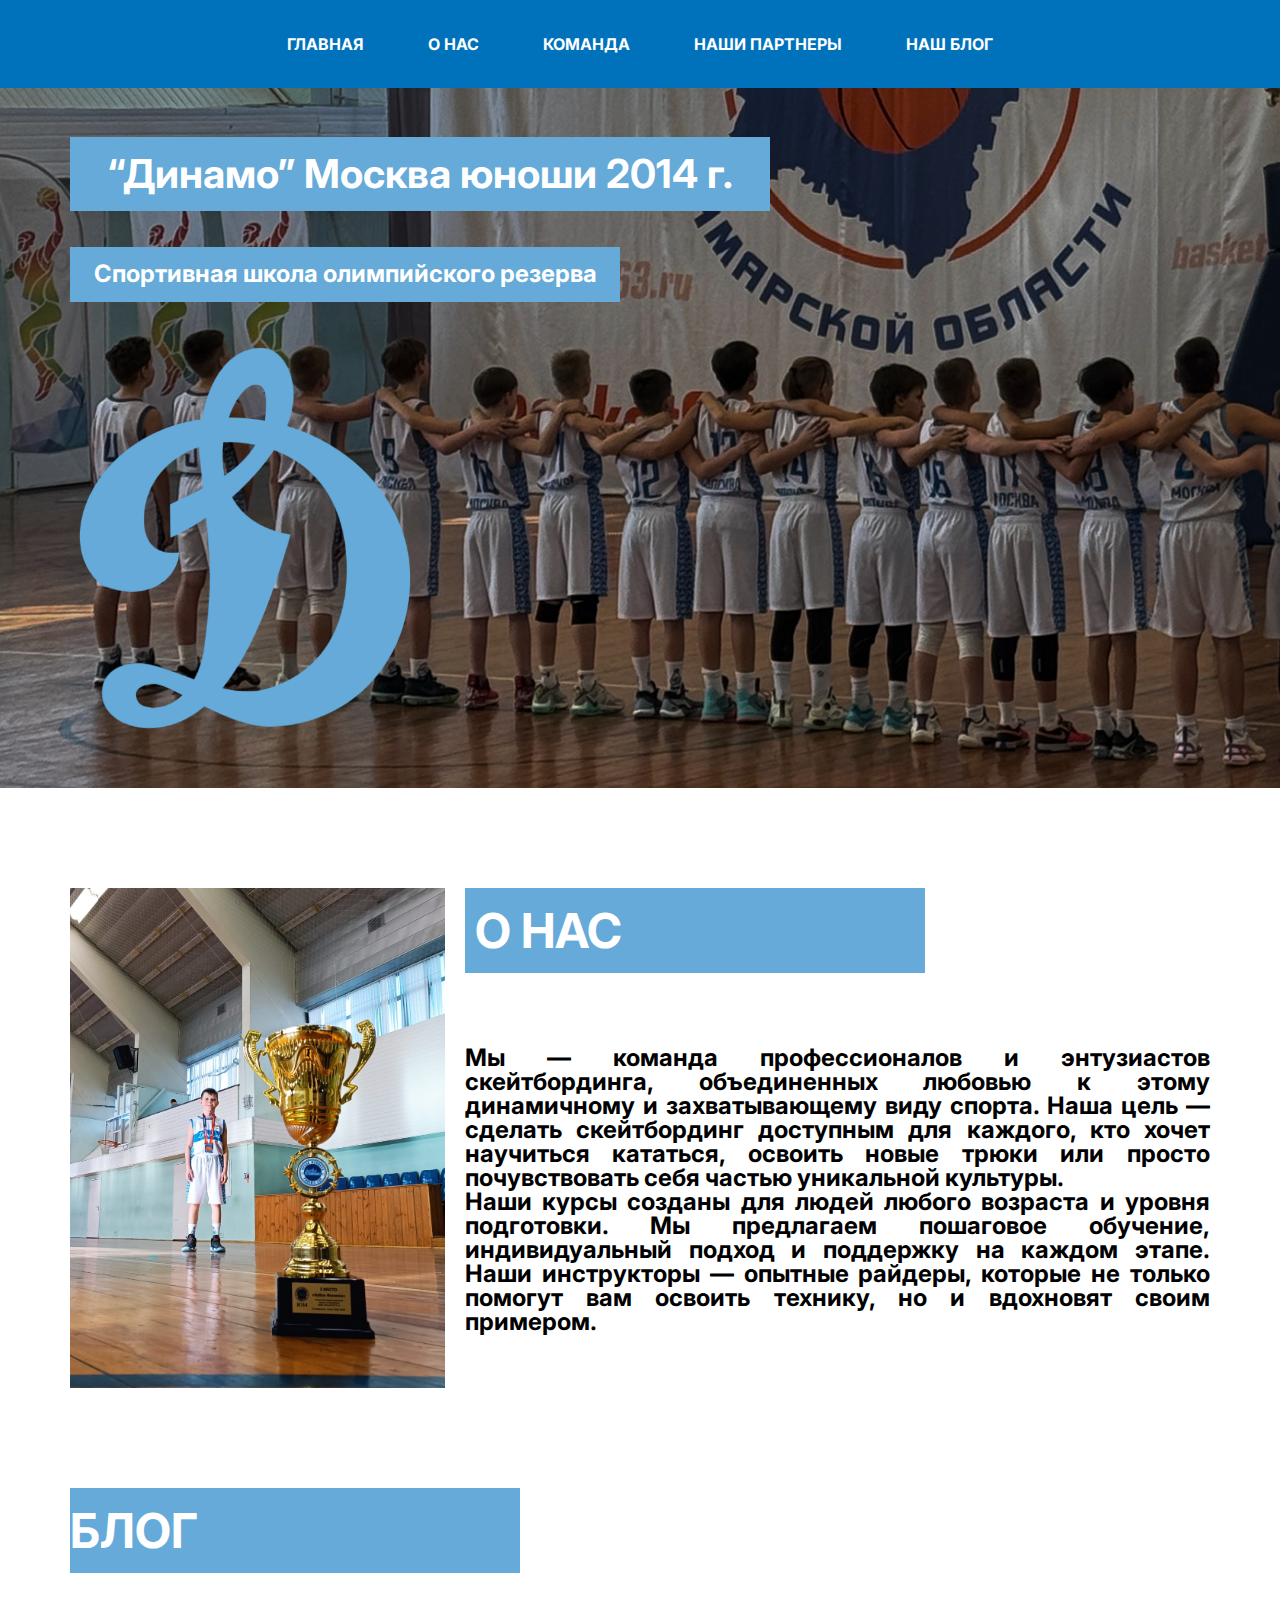
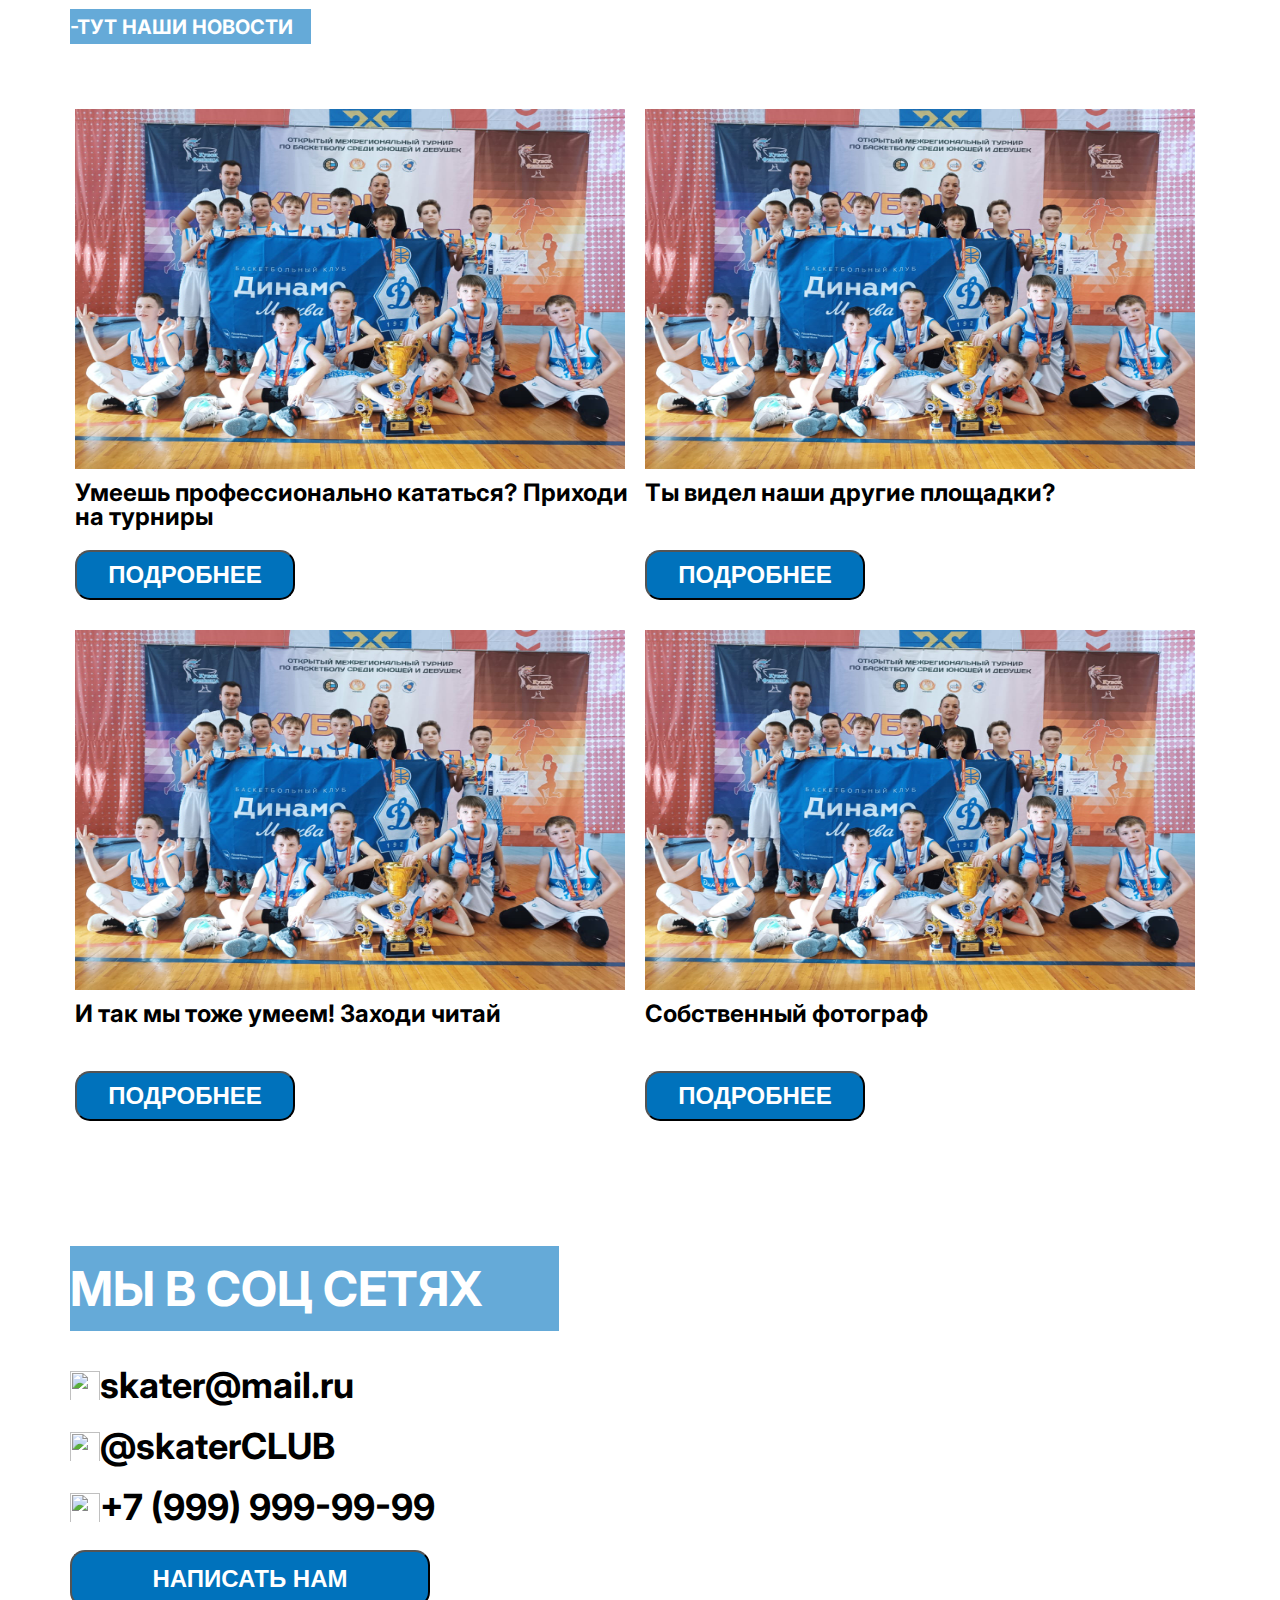
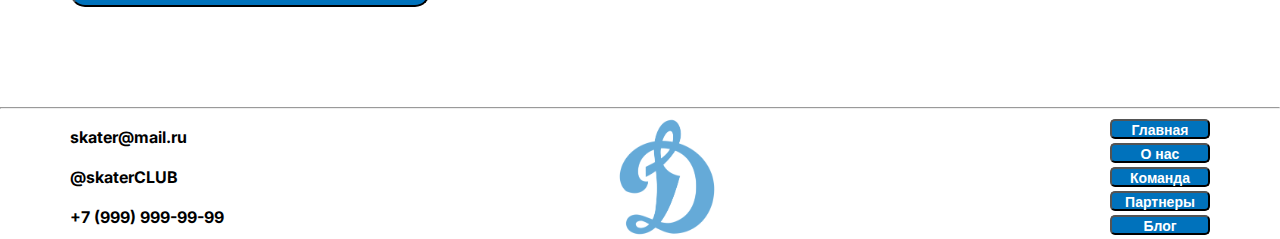
==== html/index.html @ da7fcb76 "добавил media" ====
<!DOCTYPE html>
<html lang="ru">

<head>
    <meta charset="UTF-8">
    <meta name="viewport" content="width=device-width, initial-scale=1.0">
    <link rel="stylesheet" href="/css/reset.css">
    <link rel="stylesheet" href="/css/style.css">
    <link rel="preconnect" href="https://fonts.googleapis.com">
    <link rel="preconnect" href="https://fonts.gstatic.com" crossorigin>
    <link
        href="https://fonts.googleapis.com/css2?family=Inter:ital,opsz,wght@0,14..32,100..900;1,14..32,100..900&family=Oswald:wght@200..700&display=swap"
        rel="stylesheet">
    <title>Динамо</title>
</head>

<body>
    <header>
        <div class="container header">
            <nav>
                <a href="">ГЛАВНАЯ</a>
                <a href="">О НАС</a>
                <a href="">КОМАНДА</a>
                <a href="">НАШИ ПАРТНЕРЫ</a>
                <a href="">НАШ БЛОГ</a>
            </nav>
        </div>
    </header>
    <main>
        <section id="cover">
            <div class="cover_text cover_content container">
                <h1>“Динамо” Москва
                    юноши 2014 г.</h1>
                <p class="cover_text2">Спортивная школа олимпийского резерва</p>
                <img src="/img/Logo_D.png" alt="" width="350px" height="400px">
            </div>
        </section>
        <section id="about_us">
            <div class="container about_us_content">
                <img src="/img/About_us_photo.jpeg" width="450px" height="500px" alt="">
                <div class="about_us_text">
                    <h2>О НАС</h2>
                    <p>Мы — команда профессионалов и энтузиастов скейтбординга, объединенных любовью к этому динамичному
                        и
                        захватывающему виду спорта. Наша цель — сделать скейтбординг доступным для каждого, кто хочет
                        научиться кататься, освоить новые трюки или просто почувствовать себя частью уникальной
                        культуры.</p>
                    <p>Наши курсы созданы для людей любого возраста и уровня подготовки. Мы предлагаем пошаговое
                        обучение,
                        индивидуальный подход и поддержку на каждом этапе. Наши инструкторы — опытные райдеры, которые
                        не
                        только помогут вам освоить технику, но и вдохновят своим примером.</p>
                </div>
        </section>
        </div>
        <section id="blog" class="container">
            <h2 class="blog_heading">БЛОГ</h2>
            <p class="blog_heading_2">-ТУТ НАШИ НОВОСТИ</p>
            <div class="cards_blog">
                <div class="card_blog">
                    <img src="/img/WhatsApp Image 2025-04-03 at 21.05.59.jpeg" width="550px" height="360px" alt="">
                    <p class="blog_content">Умеешь профессионально кататься? Приходи на турниры</p>
                    <button class="btn_blog">ПОДРОБНЕЕ</button>
                </div>

                <div class="card_blog">
                    <img src="/img/WhatsApp Image 2025-04-03 at 21.05.59.jpeg" width="550px" height="360px" alt="">
                    <p class="blog_content">Ты видел наши другие площадки?</p>
                    <button class="btn_blog">ПОДРОБНЕЕ</button>
                </div>

                <div class="card_blog">
                    <img src="/img/WhatsApp Image 2025-04-03 at 21.05.59.jpeg" width="550px" height="360px" alt="">
                    <p class="blog_content">И так мы тоже умеем! Заходи читай</p>
                    <button class="btn_blog">ПОДРОБНЕЕ</button>
                </div>

                <div class="card_blog">
                    <img src="/img/WhatsApp Image 2025-04-03 at 21.05.59.jpeg" width="550px" height="360px" alt="">
                    <p class="blog_content">Собственный фотограф</p>
                    <button class="btn_blog">ПОДРОБНЕЕ</button>
                </div>
            </div>
        </section>
        <section id="contacts" class="container">
            <h2 class="contacts_heading">МЫ В СОЦ СЕТЯХ</h2>
            <div class="contacts_content">
                <img src="/image/Letter.png" alt="" width="30px" height="30px">
                <p>skater@mail.ru</p>
            </div>
            <div class="contacts_content">
                <img src="/image/Telegram App.png" alt="" width="30px" height="30px">
                <p>@skaterCLUB</p>
            </div>
            <div class="contacts_content">
                <img src="/image/Phone.png" alt="" width="30px" height="30px">
                <p>+7 (999) 999-99-99</p>
            </div>
            <button class="btn_contacts">НАПИСАТЬ НАМ</button>
        </section>
    </main>
    <hr>
    <footer id="footer" class="container">
        <div class="footer">
                <div class="footer_contacts">
                    <p>skater@mail.ru</p>
                    <p>@skaterCLUB</p>
                    <p>+7 (999) 999-99-99</p>
                </div>
                <div class="footer_logo">
                <img src="/img/Logo_D.png" alt="" width="100px" height="120px">
            </div>
            <div class="footer_menu">
                <ul>
                    <li><button class="button_footer">Главная</button></li>
                    <li><button class="button_footer">О нас</button></li>
                    <li><button class="button_footer">Команда</button></li>
                    <li><button class="button_footer">Партнеры</button></li>
                    <li><button class="button_footer">Блог</button></li>
                </ul>
            </div>
        </div>
    </footer>
</body>

</html>
---- css/style.css ----
body {
    font-family: "Inter", sans-serif;
    font-optical-sizing: auto;
    font-weight: bold;
    font-style: normal;
}

.container {
    width: 1140px;
    margin: 0 auto;
    font-size: 16px;
}

.header {
    display: flex;
    justify-content: space-around;
    align-items: center;
    height: 88px;
}

header {

    justify-content: space-between;
    align-items: center;
    background-color: #0072BC;
}

nav a:hover {
    color: #65AAD8;
}

a {
    text-decoration: none;
    margin: 30px;
    color: white;
}

h1 {
    color: white;
    background-color: #65AAD8;
    font-size: 40px;
    margin-bottom: 36px;
    display: flex;
    align-items: center;
    justify-content: center;
    height: 74px;
    width: 613px;
}




.cover_text h1 {
    width: 700px;
}

.cover_text2 {
    color: white;
    background-color: #65AAD8;
    font-size: 24px;
    display: flex;
    align-items: center;
    justify-content: center;
    height: 55px;
    width: 550px;
    margin-bottom: 36px;
}

button:hover {
    background-color: white;
    color: #0072BC;
}

#cover {
    background-image: url(/img/Cover_bg.png);
    height: 700px;
    background-size: cover;
    display: flex;
    align-items: center;
}

.about_us_content {
    display: flex;
}

.about_us_text h2 {
    color: white;
    background-color: #65AAD8;
    margin-bottom: 73px;
    display: flex;
    align-items: center;
    height: 85px;
    width: 450px;
    font-size: 48px;
    margin-left: 20px;
    padding-left: 10px;
}

.about_us_text p {
    font-size: 24px;
    margin-left: 20px;
    text-align: justify;
}

#cover,
#about_us,
#blog,
#contacts {
    margin-bottom: 100px;
}



.blog_heading {
    color: white;
    background-color: #65AAD8;
    margin-bottom: 36px;
    display: flex;
    align-items: center;
    height: 85px;
    width: 450px;
    font-size: 48px;
}

.blog_heading_2 {
    color: white;
    background-color: #65AAD8;
    display: flex;
    align-items: center;
    height: 35px;
    width: 241px;
    font-size: 20px;
    margin-bottom: 60px;
}

.blog_content {
    font-size: 24px;
    margin-bottom: 24px;
    height: 45px;
}

.btn_blog {
    color: white;
    background-color: #0072BC;
    font-size: 24px;
    border-radius: 15px;
    height: 50px;
    width: 220px;
    font-weight: bold;
    font-style: normal;
}

.card_blog {
    width: 560px;
    flex-direction: column;
    margin: 5px;
    height: 511px;

}

.card_blog img {
    margin-bottom: 10px;
}

.cards_blog {
    display: flex;
    flex-wrap: wrap;
}

.contacts_heading {
    color: white;
    background-color: #65AAD8;
    margin-bottom: 36px;
    display: flex;
    align-items: center;
    height: 85px;
    width: 489px;
    font-size: 48px;
}

.contacts_content {
    display: flex;
    align-items: center;
    margin-bottom: 25px;
    font-size: 36px;
}

.btn_contacts {
    color: white;
    background-color: #0072BC;
    font-size: 24px;
    border-radius: 15px;
    height: 57px;
    width: 360px;
    font-weight: bold;
    font-style: normal;
}

.footer_contacts {
    line-height: 2.5;
    /* display: flex; */
}

.footer {
    display: flex;
    justify-content: space-between;
}

.footer_menu {
    line-height: 1.5;
}

.footer_menu button {
    color: white;
    background-color: #0072BC;
    font-size: 14px;
    border-radius: 5px;
    width: 100px;
    height: 20px;
    font-weight: bold;
    font-style: normal;
}

.button_footer:hover {
    background-color: white;
    color: #0072BC;
}

/* Медиазапросы */
@media (max-width: 1200px) {
    .container {
        width: 90%;
    }

    .cover_text h1 {
        font-size: 36px;
    }

    .cover_text2 {
        font-size: 20px;
    }


    .about_us_text h2 {
        height: 70px;
        width: 300px;
        font-size: 40px;
        margin-bottom: 50px;
    }

    .about_us_text p {
        font-size: 18px;
        text-align: justify;
    }

    .blog_heading {
        height: 70px;
        width: 300px;
        font-size: 40px;
    }

    .cards_blog{
        display: flex;
        justify-content: center;
    }

    .contacts_heading{
        height: 70px;
        width: 400px;
        font-size: 40px;
    }
    
    .contacts_content p{
        font-size: 30px;
    }

    /* .card_blog img{
        width: 450px;
        height: 300px;
    } */
}

@media (max-width: 800px) {}

@media (max-width: 480px) {}
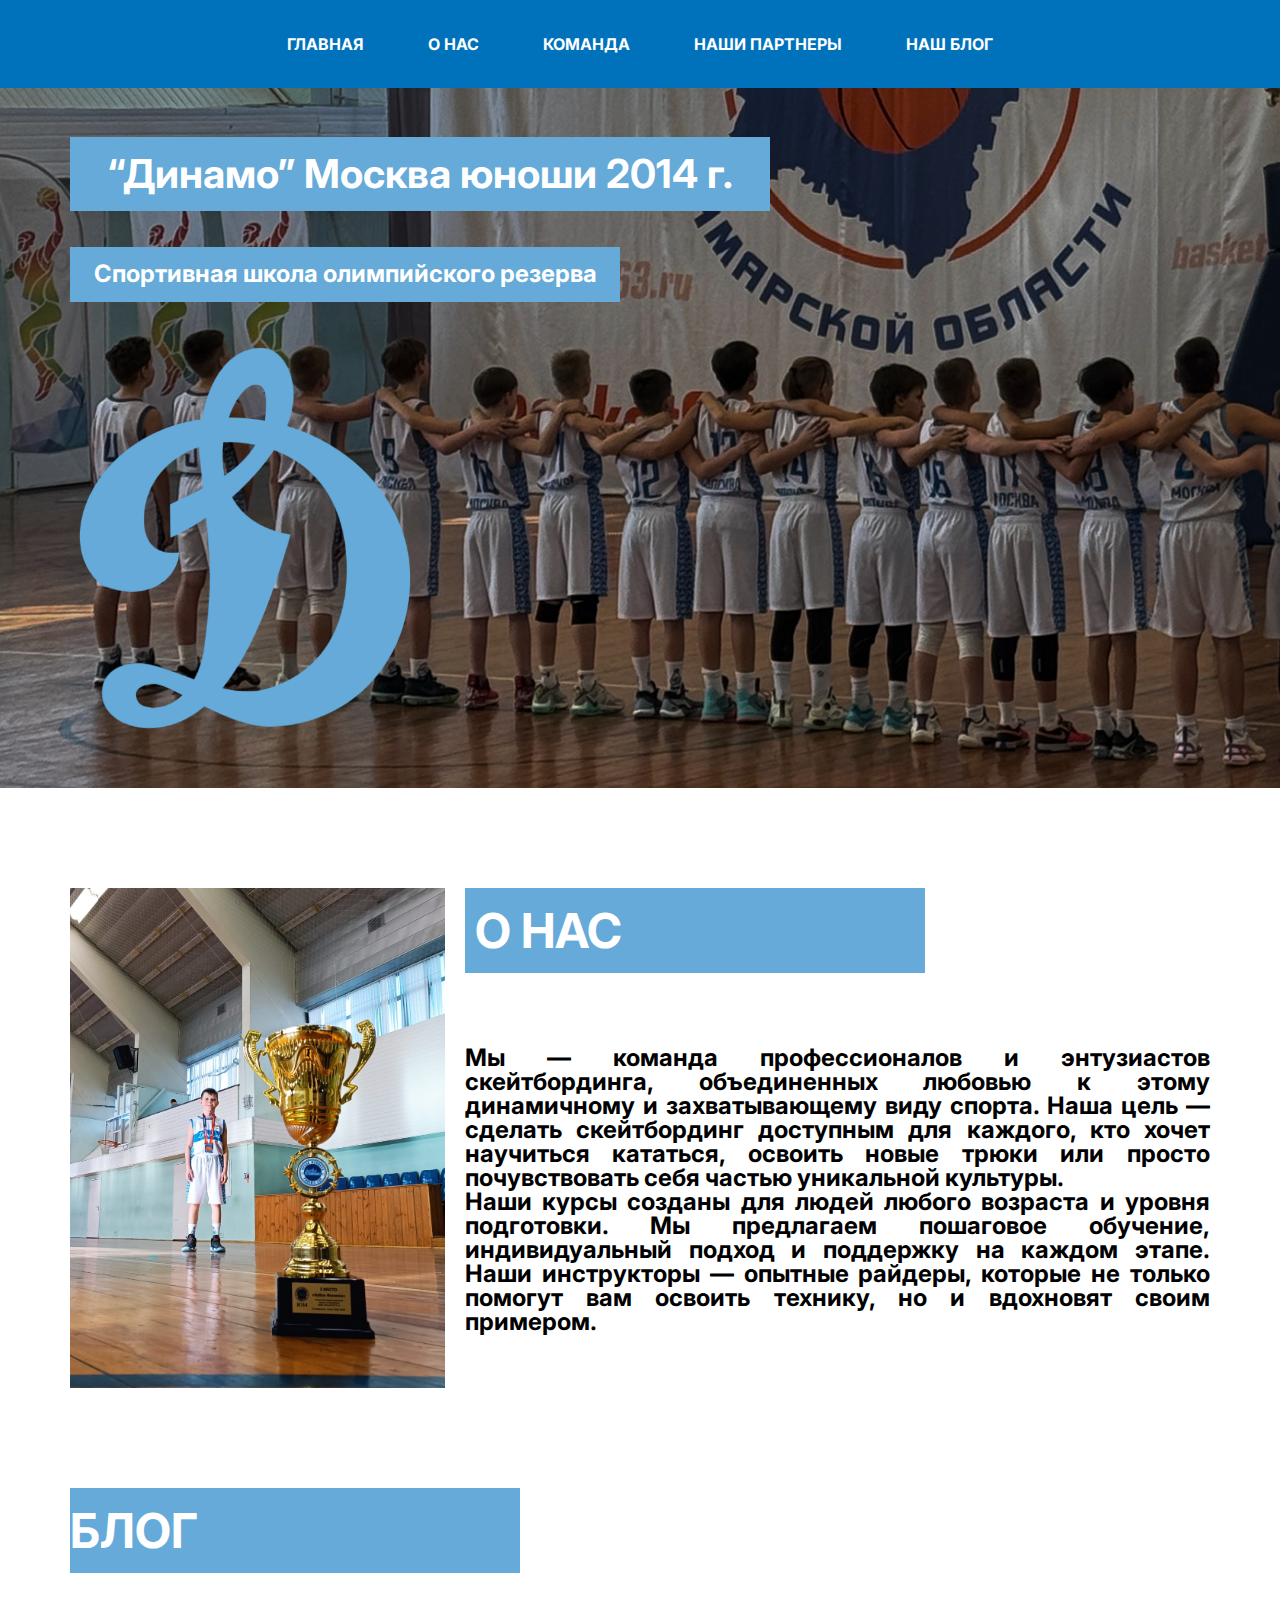
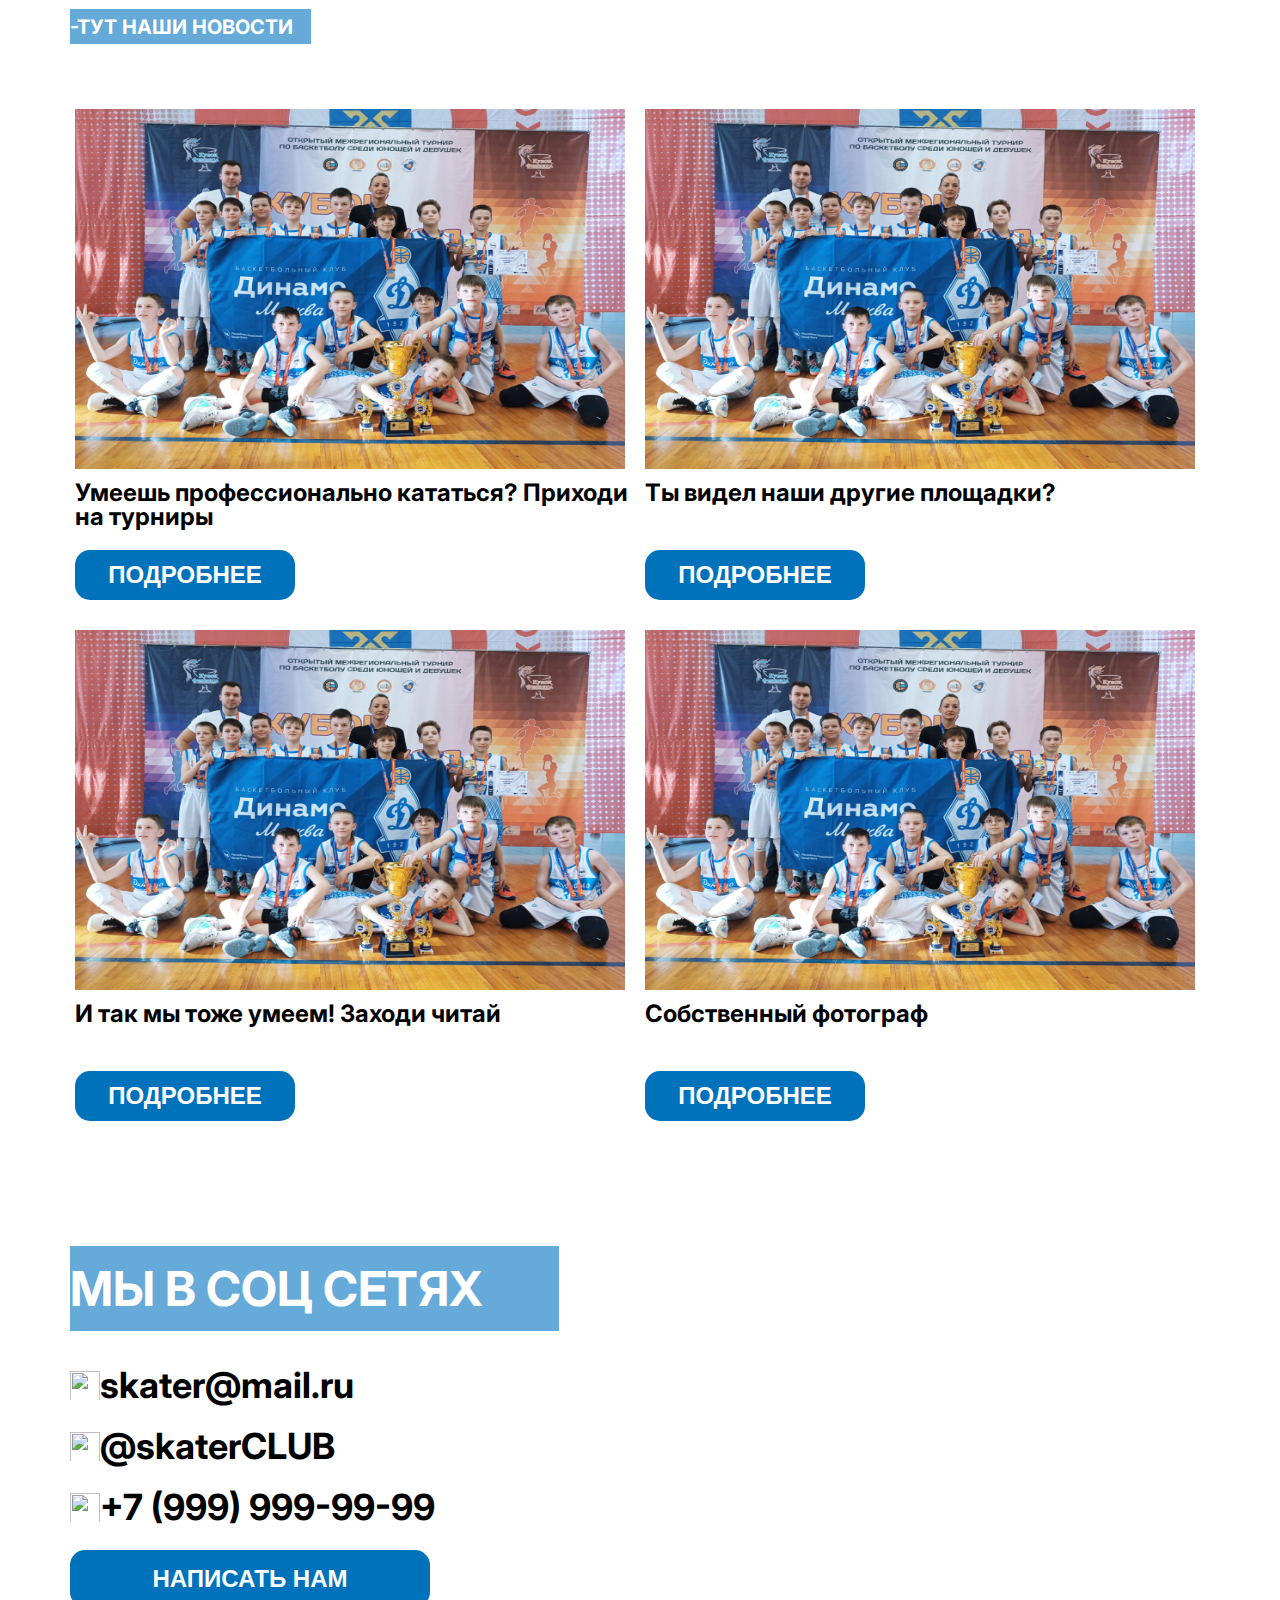
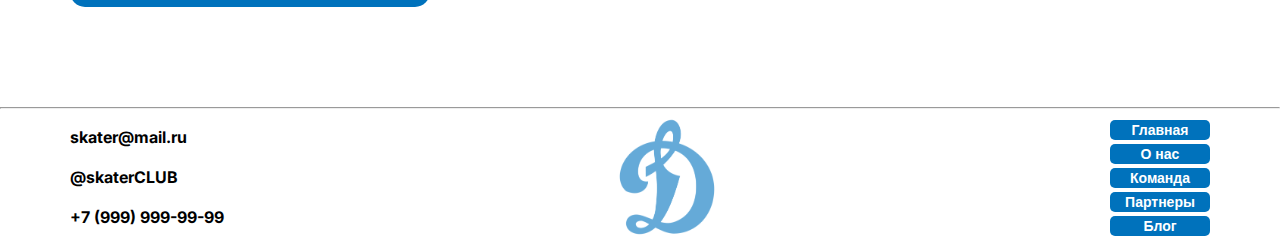
==== commit 21b00107: "team" ====
--- a/html/index.html
+++ b/html/index.html
@@ -17,10 +17,10 @@
 <body>
     <header>
         <div class="container header">
-            <nav>
+            <nav class="menu">
                 <a href="">ГЛАВНАЯ</a>
                 <a href="">О НАС</a>
-                <a href="">КОМАНДА</a>
+                <a href="/html/team.html">КОМАНДА</a>
                 <a href="">НАШИ ПАРТНЕРЫ</a>
                 <a href="">НАШ БЛОГ</a>
             </nav>
@@ -32,7 +32,7 @@
                 <h1>“Динамо” Москва
                     юноши 2014 г.</h1>
                 <p class="cover_text2">Спортивная школа олимпийского резерва</p>
-                <img src="/img/Logo_D.png" alt="" width="350px" height="400px">
+                <img src="/img/Logo_D.png" alt="" class="cover_logo" >
             </div>
         </section>
         <section id="about_us">
@@ -40,6 +40,7 @@
                 <img src="/img/About_us_photo.jpeg" width="450px" height="500px" alt="">
                 <div class="about_us_text">
                     <h2>О НАС</h2>
+    
                     <p>Мы — команда профессионалов и энтузиастов скейтбординга, объединенных любовью к этому динамичному
                         и
                         захватывающему виду спорта. Наша цель — сделать скейтбординг доступным для каждого, кто хочет
--- a/css/style.css
+++ b/css/style.css
@@ -66,6 +66,11 @@
     margin-bottom: 36px;
 }
 
+.cover_logo{
+    width: 350px;
+    height: 400px;
+}
+
 button:hover {
     background-color: white;
     color: #0072BC;
@@ -105,7 +110,9 @@
 #cover,
 #about_us,
 #blog,
-#contacts {
+#contacts,
+#team_header,
+#coaches {
     margin-bottom: 100px;
 }
 
@@ -144,6 +151,7 @@
     background-color: #0072BC;
     font-size: 24px;
     border-radius: 15px;
+    border: 0px;
     height: 50px;
     width: 220px;
     font-weight: bold;
@@ -188,6 +196,7 @@
 .btn_contacts {
     color: white;
     background-color: #0072BC;
+    border: 0px;
     font-size: 24px;
     border-radius: 15px;
     height: 57px;
@@ -213,6 +222,7 @@
 .footer_menu button {
     color: white;
     background-color: #0072BC;
+    border: 0px;
     font-size: 14px;
     border-radius: 5px;
     width: 100px;
@@ -232,6 +242,9 @@
         width: 90%;
     }
 
+.menu a{
+ margin: 20px;
+}
     .cover_text h1 {
         font-size: 36px;
     }
@@ -240,6 +253,10 @@
         font-size: 20px;
     }
 
+    .cover_logo{
+        width: 300px;
+        height: 350px;
+    }
 
     .about_us_text h2 {
         height: 70px;
@@ -280,6 +297,126 @@
     } */
 }
 
-@media (max-width: 800px) {}
-
-@media (max-width: 480px) {}+@media (max-width: 800px) {
+
+    .cover_text h1 {
+        font-size: 30px;
+        width: 70vw;
+    }
+
+    .cover_text2 {
+        font-size: 18px;
+        display: flex;
+        align-items: center;
+        justify-content: center;
+        height: 55px;
+        width: 60vw;
+        margin-bottom: 36px;
+    }
+
+    .cover_logo{
+        width: 30vw;
+        height: 35vw;
+    }
+
+    .about_us_content_2{
+        display: flex;
+        flex-direction: column;
+    }
+}
+
+@media (max-width: 480px) {}
+
+.coaches h2{
+    margin-bottom: 52px;
+    display: flex;
+    justify-content: center;
+    align-items: center;
+    color: white;
+    font-size: 40px;
+    width: 418px;
+    height: 85px;
+    background-color: #D55050;
+}
+
+.coach_card_header{
+    color: white;
+    font-size: 24px;
+    display: flex;
+    justify-content: space-between;
+    align-items: center;
+    padding-inline: 16px;
+    height: 100px;
+}
+
+.coach_card_inf{
+    display: flex;
+    flex-wrap: wrap;
+    padding-inline: 16px;
+    align-items: center;
+    color: white;
+    font-size: 16px;
+    height: 70px;
+}
+
+.coach_card{
+    background-color: #892929;
+    width: 300px;
+    margin: 20px;
+    /* height: 471px; */
+}
+
+.coach_cards{
+    display: flex;
+    justify-content: space-between;
+    flex-wrap: wrap;
+}
+
+.players h2{
+    margin-bottom: 52px;
+    display: flex;
+    justify-content: center;
+    align-items: center;
+    color: white;
+    font-size: 40px;
+    width: 660px;
+    height: 85px;
+    background-color: #65AAD8;
+}
+
+.player_card_header{
+    color: white;
+    font-size: 24px;
+    display: flex;
+    justify-content: space-between;
+    align-items: center;
+    padding-inline: 16px;
+    height: 70px;
+}
+
+.player_card_inf{
+    display: flex;
+    flex-wrap: wrap;
+    padding-inline: 16px;
+    align-items: center;
+    color: white;
+    font-size: 16px;
+    height: 150px;
+}
+
+.player_card{
+    background-color: #0072BC;
+    width: 300px;
+    margin: 20px;
+    /* height: 471px; */
+}
+
+.player_cards{
+    display: flex;
+    justify-content: space-between;
+    flex-wrap: wrap;
+}
+
+.inf{
+    font-weight: 400;
+}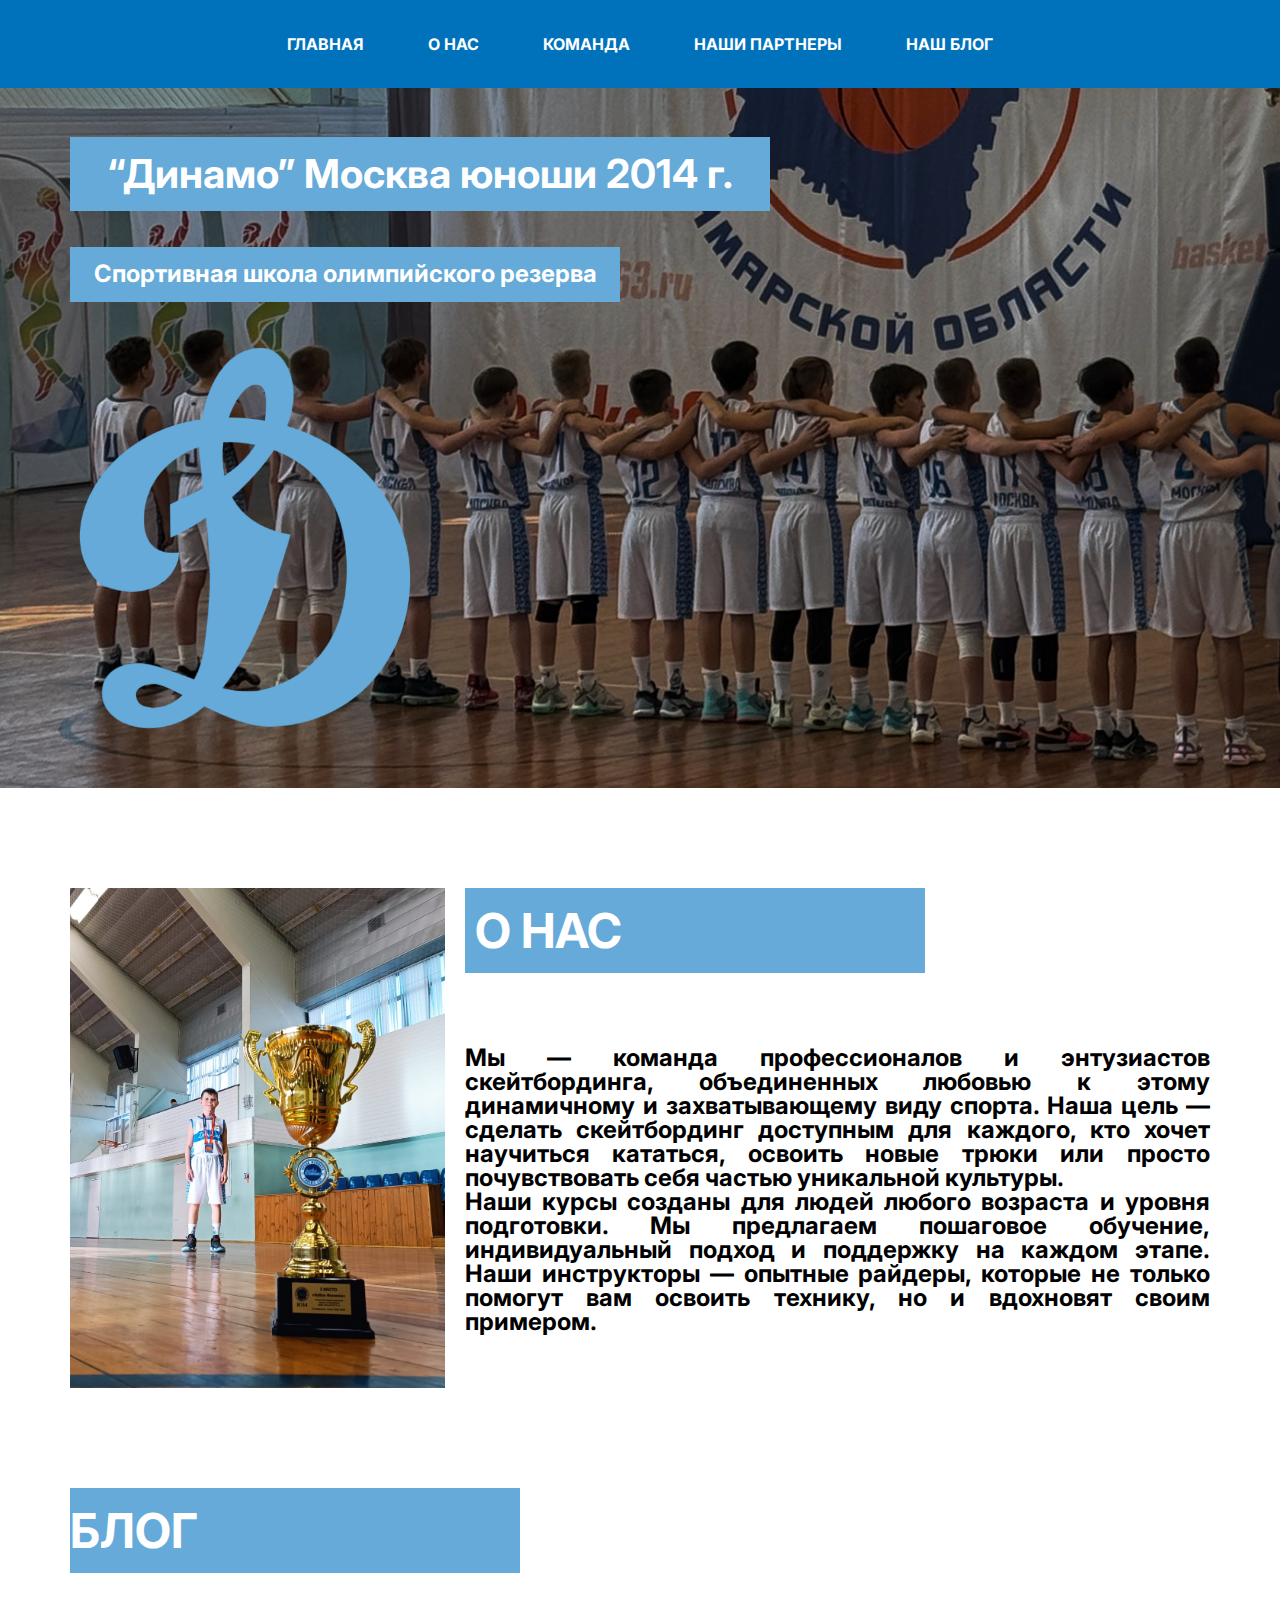
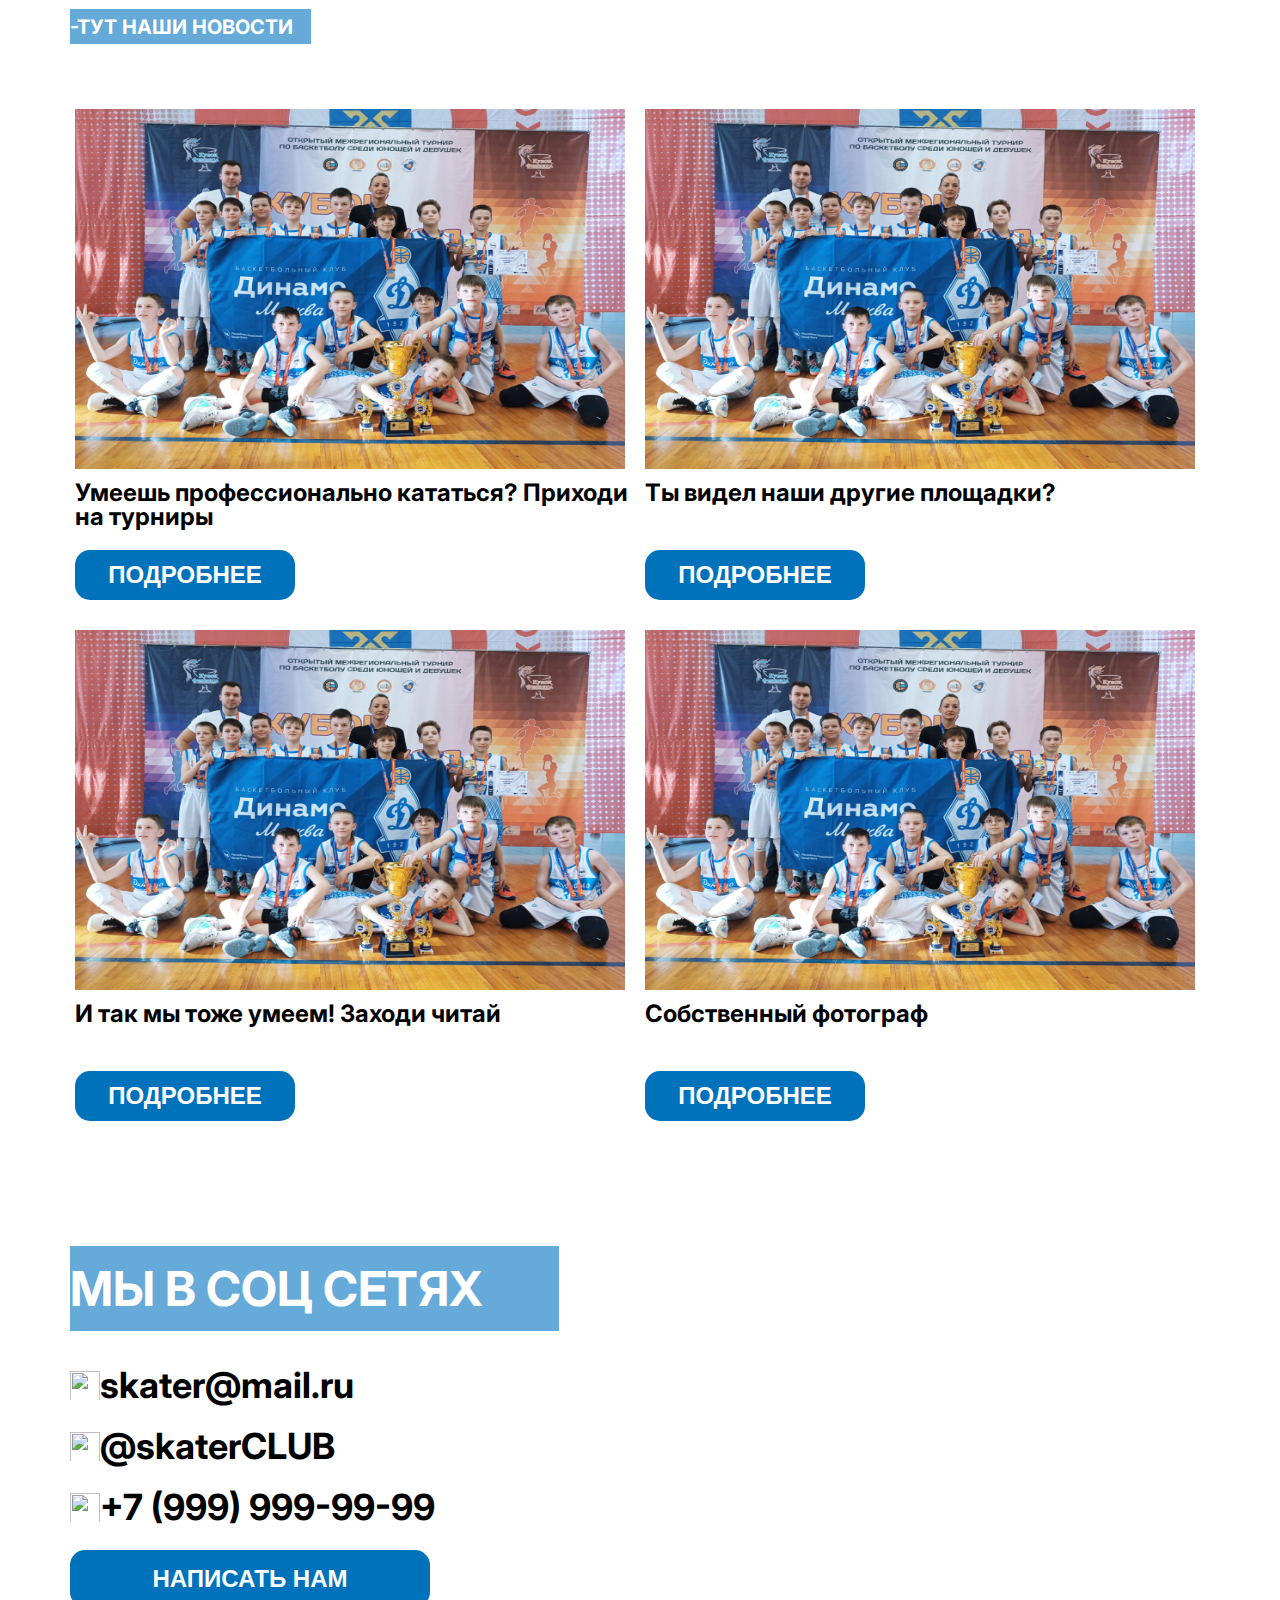
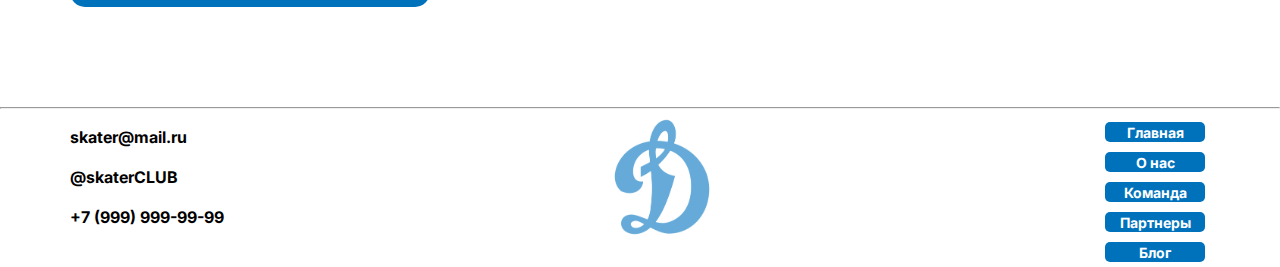
==== commit 2721abb4: "partners" ====
--- a/html/index.html
+++ b/html/index.html
@@ -8,6 +8,7 @@
     <link rel="stylesheet" href="/css/style.css">
     <link rel="preconnect" href="https://fonts.googleapis.com">
     <link rel="preconnect" href="https://fonts.gstatic.com" crossorigin>
+    <link rel="icon" type="image/png" href="/img/Logo_D.png">
     <link
         href="https://fonts.googleapis.com/css2?family=Inter:ital,opsz,wght@0,14..32,100..900;1,14..32,100..900&family=Oswald:wght@200..700&display=swap"
         rel="stylesheet">
@@ -18,11 +19,11 @@
     <header>
         <div class="container header">
             <nav class="menu">
-                <a href="">ГЛАВНАЯ</a>
-                <a href="">О НАС</a>
+                <a href="#">ГЛАВНАЯ</a>
+                <a href="#about_us">О НАС</a>
                 <a href="/html/team.html">КОМАНДА</a>
-                <a href="">НАШИ ПАРТНЕРЫ</a>
-                <a href="">НАШ БЛОГ</a>
+                <a href="/html/partners.html">НАШИ ПАРТНЕРЫ</a>
+                <a href="#blog">НАШ БЛОГ</a>
             </nav>
         </div>
     </header>
@@ -113,15 +114,15 @@
             </div>
             <div class="footer_menu">
                 <ul>
-                    <li><button class="button_footer">Главная</button></li>
-                    <li><button class="button_footer">О нас</button></li>
-                    <li><button class="button_footer">Команда</button></li>
-                    <li><button class="button_footer">Партнеры</button></li>
-                    <li><button class="button_footer">Блог</button></li>
+                    <li><a href="#" class="button_footer">Главная</a></li>
+                    <li><a href="#about_us" class="button_footer">О нас</a></li>
+                    <li><a href="/html/team.html" class="button_footer">Команда</a></li>
+                    <li><a href="/html/partners.html" class="button_footer">Партнеры</a></li>
+                    <li><a href="#blog" class="button_footer">Блог</a></li>
                 </ul>
             </div>
         </div>
     </footer>
+    <script src="/css/scripts.js"></script>
 </body>
-
 </html>--- a/css/style.css
+++ b/css/style.css
@@ -5,6 +5,10 @@
     font-style: normal;
 }
 
+html {
+    scroll-behavior: smooth;
+  }
+
 .container {
     width: 1140px;
     margin: 0 auto;
@@ -111,11 +115,17 @@
 #about_us,
 #blog,
 #contacts,
+#coaches,
+#players,
+#partners {
+    margin-bottom: 100px;
+}
+
+
 #team_header,
-#coaches {
-    margin-bottom: 100px;
-}
-
+#partners_header{
+    margin-bottom: 50px;
+}
 
 
 .blog_heading {
@@ -219,7 +229,9 @@
     line-height: 1.5;
 }
 
-.footer_menu button {
+.button_footer {
+    display: inline-block;
+    text-align: center;
     color: white;
     background-color: #0072BC;
     border: 0px;
@@ -229,10 +241,13 @@
     height: 20px;
     font-weight: bold;
     font-style: normal;
+    margin: 5px;
 }
 
 .button_footer:hover {
     background-color: white;
+    margin: 4px;
+    border: solid 1px;
     color: #0072BC;
 }
 
@@ -356,7 +371,7 @@
     align-items: center;
     color: white;
     font-size: 16px;
-    height: 70px;
+    height: 180px;
 }
 
 .coach_card{
@@ -368,7 +383,7 @@
 
 .coach_cards{
     display: flex;
-    justify-content: space-between;
+    justify-content: space-around;
     flex-wrap: wrap;
 }
 
@@ -413,10 +428,44 @@
 
 .player_cards{
     display: flex;
-    justify-content: space-between;
+    justify-content: space-around;
     flex-wrap: wrap;
 }
 
-.inf{
+.inf_player, .inf_coach{
     font-weight: 400;
-}+}
+
+.partners h2{
+    margin-bottom: 52px;
+    display: flex;
+    justify-content: center;
+    align-items: center;
+    color: white;
+    font-size: 40px;
+    width: 475px;
+    height: 85px;
+    background-color: #65AAD8;
+}
+
+.partner_card{
+    display: flex;
+    background-color: #65AAD8;
+    align-items: center;
+    width: 1040px;
+    height: 300px;
+    padding: 20px;
+}
+
+.partner_inf{
+    color: white;
+    font-weight: 400;
+    padding: 20px;
+}
+
+.partner_inf h3{
+    font-size: 36px;
+    margin-bottom: 20px;
+    font-weight: 600;
+}
+
